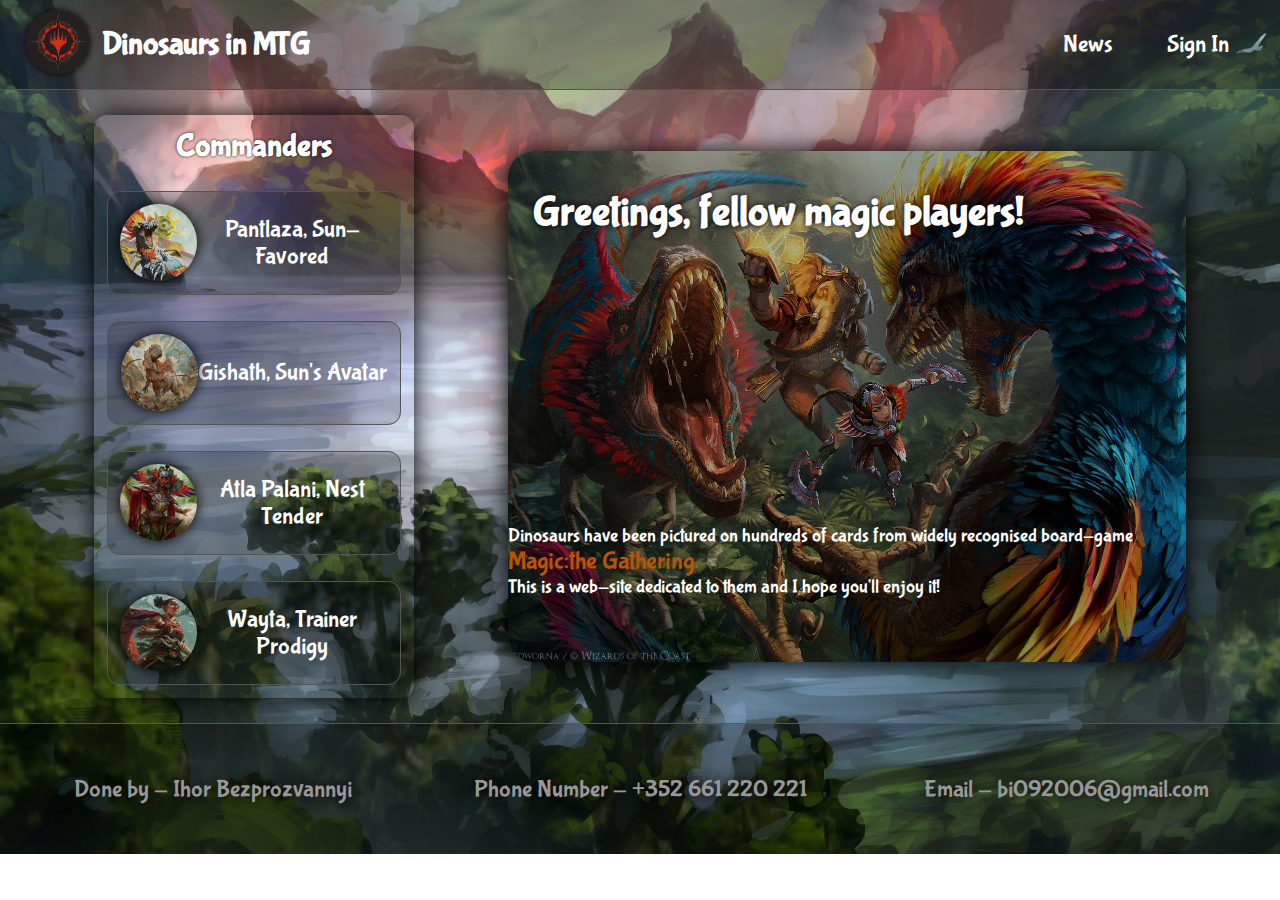
==== index.html @ cd45ddb7 "first commit" ====
<!DOCTYPE html>
<html lang="en">

<head>
    <meta charset="UTF-8">
    <meta name="viewport" content="width=device-width, initial-scale=1.0">

    <link rel="stylesheet" href="style.css">

    <link rel="preconnect" href="https://fonts.googleapis.com">
    <link rel="preconnect" href="https://fonts.gstatic.com" crossorigin>
    <link href="https://fonts.googleapis.com/css2?family=Bubblegum+Sans&display=swap" rel="stylesheet">

    <link rel="preconnect" href="https://fonts.googleapis.com">
    <link rel="preconnect" href="https://fonts.gstatic.com" crossorigin>
    <link href="https://fonts.googleapis.com/css2?family=Rubik+Burned&family=Shantell+Sans:ital,wght@0,300..800;1,300..800&display=swap" rel="stylesheet">
    
    <title>Dinos</title>
</head>

<body>
    <header>
        <div>
            <a href="index.html"><img src="img/logo.jpg" alt="" class="logo"></a>
            <h1>Dinosaurs in MTG</h1>
        </div>
        <nav>
            <a href="empty.html">News</a>
            <a href="sign_in.html">Sign In</a>
        </nav>
    </header>
    <main>
        <div class="CommandersDiv">
            <div class="CommandersGridDiv">
                <h2>Commanders</h2>
                <div class="GridElementDiv">
                    <img src="img/pantlaza icon.jpg" alt="Pantlaza">
                    <a href="empty.html">Pantlaza, Sun-Favored</a>
                </div>
                <div class="GridElementDiv">
                    <img src="img/gishath icon.jpg" alt="Gishath">
                    <a href="empty.html">Gishath, Sun's Avatar</a>
                </div>
                <div class="GridElementDiv">
                    <img src="img/alta palani icon.jpg" alt="Atla Palani">
                    <a href="empty.html">Atla Palani, Nest Tender</a>
                </div>
                <div class="GridElementDiv">
                    <img src="img/wayta icon.jpg" alt="Wayta">
                    <a href="empty.html">Wayta, Trainer Prodigy</a>
                </div>
            </div>
        </div>
        <div class="GreetingsDiv">
            <div class="EntranceDiv">
                <div class="EntranceTitleDiv">
                    <h1>Greetings, fellow magic players!</h1>
                </div>
                <div class="EntranceTextDiv">
                    <p>
                        Dinosaurs have been pictured on hundreds of cards from widely recognised board-game <span class="Magic">Magic:the Gathering.</span> 
                    </p>
                    <p>
                        This is a web-site dedicated to them and I hope you'll enjoy it! 
                    </p>
                </div>
                <img src="img/sample1.jpg" alt="">
            </div>
        </div>  
    </main>
    <footer>
        <p>Done by - Ihor Bezprozvannyi</p>
        <p>Phone Number - +352 661 220 221</p>
        <p>Email - bi092006@gmail.com</p>
    </footer>
</body>

</html>
---- style.css ----
*{
    box-sizing: border-box;
    margin: 0;
    padding: 0;
    color: white;
    font-family:  "Bubblegum Sans", sans-serif;
}

body{
    background-image: url(img/main_back.jpg);
    background-position: center;
    background-repeat: no-repeat;
    background-size: cover  ;
}


header{
    top: 0;
    position: sticky;
    z-index: 2;
    height: 7vw;
    padding: 0vw 2vw;
    display: flex;
    align-items: center;
    justify-content: space-between;
    background-color: #00000044;
    border-bottom: 0.1vw solid rgb(85, 85, 85);
}

header div{
    display: flex;
    align-items: center;
}
.logo{
    margin-right: 1vw;
    width: 5vw;
    border-radius: 50%;
    transition: 0.3s ;
    filter: brightness(85%);
    box-shadow: 0 0 0.5vw black;
}
.logo:hover{
    box-shadow: 0 0 0.5vw rgb(71, 71, 71);
    transition: 0.3s ;
}
nav a{
    font-size: 1.5em;
    margin: 0 2vw;
    text-decoration: none;
    transition: 0.2s;
}
nav a:hover{
    color: rgb(247, 126, 28) ;
    text-shadow: 0.1vw 0.1vw 0 rgb(83, 83, 83);
    font-size: 1.7em;
    transition: font-size 0.2s, color 0.2s;
}
main{
    display: flex;
    align-items: center;
    justify-content: space-evenly;
    margin-top: 2vw;
}


.GreetingDiv{
    width: 60%;
}
.EntranceDiv{
    z-index: 0;
    position: relative;
    display: flex;
    align-items: center;
}
.EntranceDiv img{
    border-radius: 2vw;
    box-shadow: 0vw 0vw 2vw rgb(0, 0, 0);
    filter: brightness(70%);
    width: 53vw;
    transition: 0.2s;
}
.EntranceDiv img:hover{
    box-shadow: 0vw 0vw 3vw rgb(0, 0, 0);
    transition: 0.2s;
}
.EntranceTitleDiv{
    z-index: 1;
    font-size: 1.3em;
    position: absolute;
    left: 2vw;
    top: 3vw;
}
.EntranceTitleDiv h1{
    color: rgb(255, 255, 255);
    text-shadow: 0 0 0.5vw black;
}
.EntranceTextDiv{
    z-index: 1;
    font-size: 1.2em;
    position: absolute;
    bottom: 5vw;
    right: 1vw;  
}
.Magic{
    font-size: 1.3em ;
    color: rgb(180, 85, 7);
}


.CommandersDiv{
    box-shadow: 0vw 0vw 2vw rgb(0, 0, 0);
    background-color: #00000000;
    width: 25%;
    border-radius: 1vw;
    padding: 1vw;
    transition: 0.15s;
}
.CommandersDiv:hover{
    box-shadow: 0vw 0vw 3vw rgb(0, 0, 0);
    transition: 0.15s;
}
.CommandersGridDiv{
    display: grid;
    grid-template-columns: 1fr;
    position: relative;
    text-align: center;
}
.CommandersGridDiv h2{
    text-shadow: 0 0 0.2vw black;
    font-size: 2em;
}
.GridElementDiv{
    background-color: #0000002d;
    display: flex;
    flex-direction: row;
    align-items: center;
    justify-content: space-around;
    margin-top: 2vw;
    font-size: 1.5em;
    border-radius: 1vw;
    border: 0.1vw solid rgb(85, 85, 85);
    padding: 1vw;
    transition: 0.1s;
}
.GridElementDiv a{
    text-decoration: none;
}
.GridElementDiv:hover{
    background-color: rgba(0, 0, 0, 0.541); 
    transition: 0.1s;  
}
.GridElementDiv a:hover{
    color: rgb(247, 126, 28) ;
    text-shadow: 0 0 0.5vw black;
    transition: 0.1s;
}
.CommandersGridDiv img{
    filter: brightness(90%);
    width: 6vw;
    border-radius: 4vw;
    box-shadow: 0 0 1vw rgb(0, 0, 0);
}


footer{
    background-color: #00000041;
    margin-top: 2vw;
    position: relative;
    display: flex;
    text-align: center;
    border-top: 0.1vw solid rgb(85, 85, 85);
}
footer p {
    flex: 1;
    margin: 4vw 0 4vw 0;
    font-size: 1.5em;
    color: rgb(151, 151, 151);
    text-shadow: 0 0 1vw rgb(0, 0, 0);
}
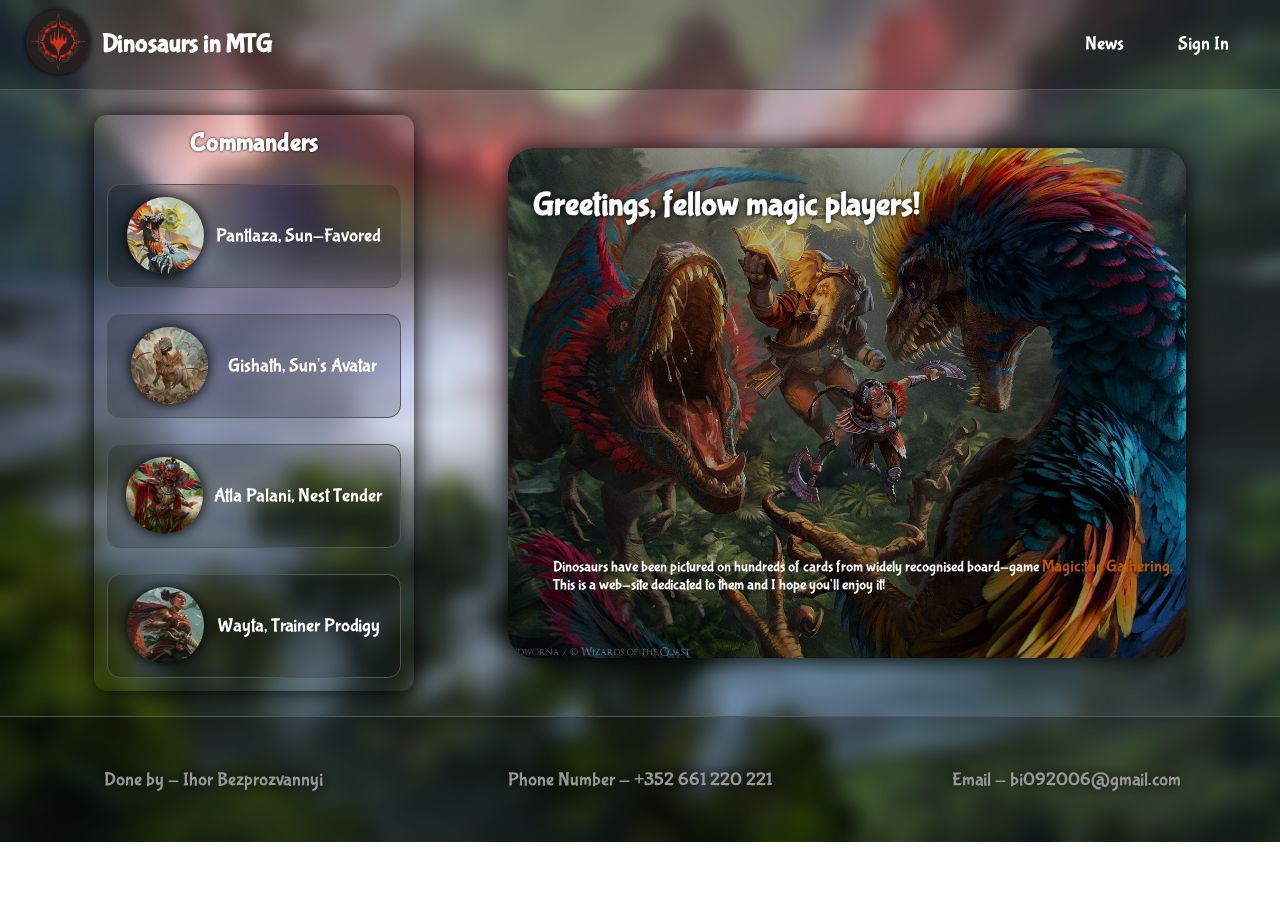
==== commit 3d57a797: "almost finished" ====
--- a/index.html
+++ b/index.html
@@ -35,15 +35,15 @@
                 <h2>Commanders</h2>
                 <div class="GridElementDiv">
                     <img src="img/pantlaza icon.jpg" alt="Pantlaza">
-                    <a href="empty.html">Pantlaza, Sun-Favored</a>
+                    <a href="pantlaza.html">Pantlaza, Sun-Favored</a>
                 </div>
                 <div class="GridElementDiv">
                     <img src="img/gishath icon.jpg" alt="Gishath">
-                    <a href="empty.html">Gishath, Sun's Avatar</a>
+                    <a href="gishath.html">Gishath, Sun's Avatar</a>
                 </div>
                 <div class="GridElementDiv">
                     <img src="img/alta palani icon.jpg" alt="Atla Palani">
-                    <a href="empty.html">Atla Palani, Nest Tender</a>
+                    <a href="atla_palani.html">Atla Palani, Nest Tender</a>
                 </div>
                 <div class="GridElementDiv">
                     <img src="img/wayta icon.jpg" alt="Wayta">
--- a/style.css
+++ b/style.css
@@ -11,6 +11,7 @@
     background-position: center;
     background-repeat: no-repeat;
     background-size: cover  ;
+    backdrop-filter: blur(10px);
 }
 
 
@@ -31,6 +32,9 @@
     display: flex;
     align-items: center;
 }
+header div h1{
+    font-size: 2vw;
+}
 .logo{
     margin-right: 1vw;
     width: 5vw;
@@ -44,7 +48,7 @@
     transition: 0.3s ;
 }
 nav a{
-    font-size: 1.5em;
+    font-size: 1.5vw;
     margin: 0 2vw;
     text-decoration: none;
     transition: 0.2s;
@@ -52,7 +56,7 @@
 nav a:hover{
     color: rgb(247, 126, 28) ;
     text-shadow: 0.1vw 0.1vw 0 rgb(83, 83, 83);
-    font-size: 1.7em;
+    font-size: 1.7vw;
     transition: font-size 0.2s, color 0.2s;
 }
 main{
@@ -85,7 +89,7 @@
 }
 .EntranceTitleDiv{
     z-index: 1;
-    font-size: 1.3em;
+    font-size: 1.3vw;
     position: absolute;
     left: 2vw;
     top: 3vw;
@@ -96,13 +100,13 @@
 }
 .EntranceTextDiv{
     z-index: 1;
-    font-size: 1.2em;
+    font-size: 1.2vw;
     position: absolute;
     bottom: 5vw;
     right: 1vw;  
 }
 .Magic{
-    font-size: 1.3em ;
+    font-size: 1.3vw ;
     color: rgb(180, 85, 7);
 }
 
@@ -127,7 +131,7 @@
 }
 .CommandersGridDiv h2{
     text-shadow: 0 0 0.2vw black;
-    font-size: 2em;
+    font-size: 2vw;
 }
 .GridElementDiv{
     background-color: #0000002d;
@@ -136,7 +140,7 @@
     align-items: center;
     justify-content: space-around;
     margin-top: 2vw;
-    font-size: 1.5em;
+    font-size: 1.5vw;
     border-radius: 1vw;
     border: 0.1vw solid rgb(85, 85, 85);
     padding: 1vw;
@@ -173,7 +177,7 @@
 footer p {
     flex: 1;
     margin: 4vw 0 4vw 0;
-    font-size: 1.5em;
+    font-size: 1.5vw;
     color: rgb(151, 151, 151);
     text-shadow: 0 0 1vw rgb(0, 0, 0);
 }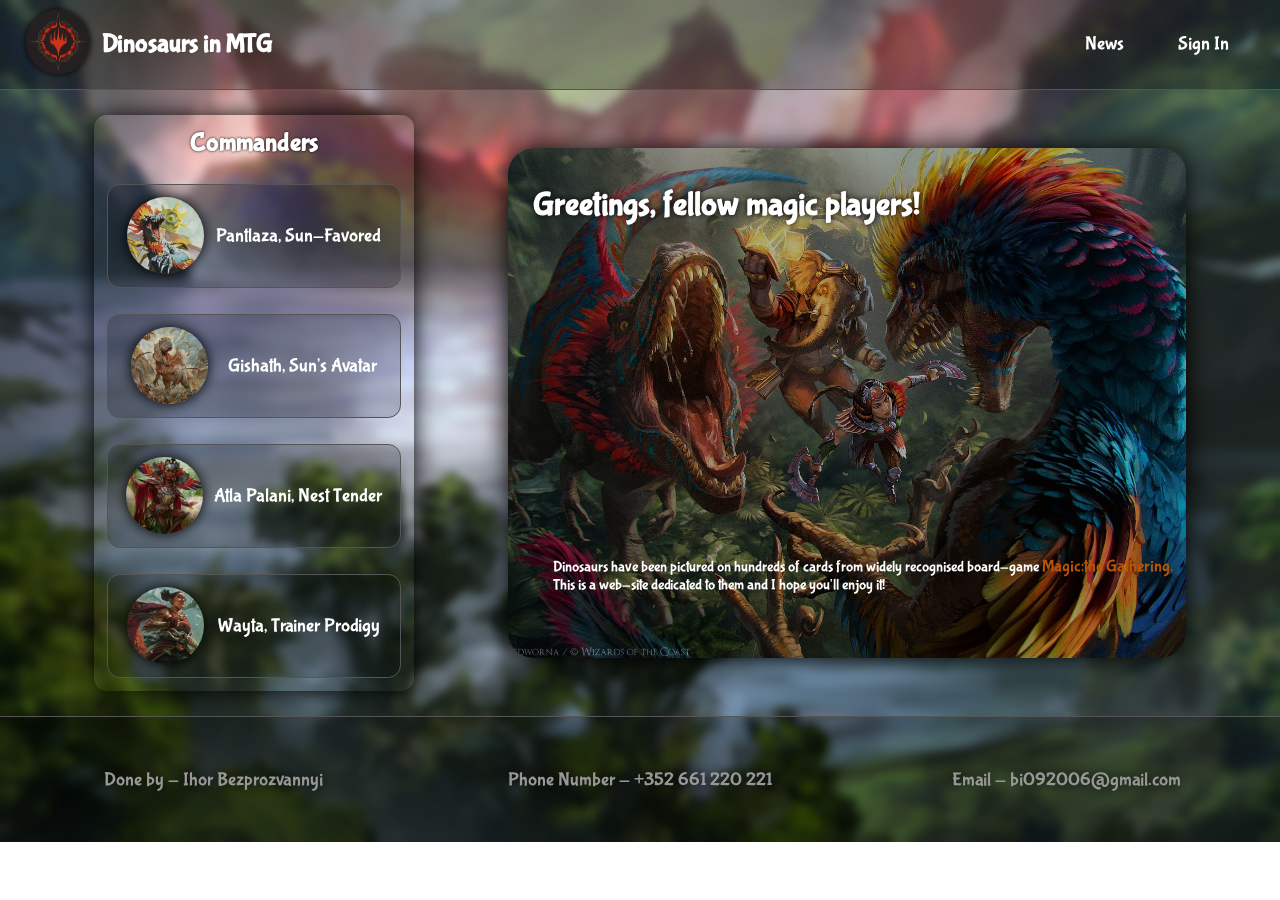
==== commit 74fc6d0c: "finished ig" ====
--- a/index.html
+++ b/index.html
@@ -25,7 +25,7 @@
             <h1>Dinosaurs in MTG</h1>
         </div>
         <nav>
-            <a href="empty.html">News</a>
+            <a href="news.html">News</a>
             <a href="sign_in.html">Sign In</a>
         </nav>
     </header>
@@ -47,7 +47,7 @@
                 </div>
                 <div class="GridElementDiv">
                     <img src="img/wayta icon.jpg" alt="Wayta">
-                    <a href="empty.html">Wayta, Trainer Prodigy</a>
+                    <a href="wayta.html">Wayta, Trainer Prodigy</a>
                 </div>
             </div>
         </div>
--- a/style.css
+++ b/style.css
@@ -11,7 +11,7 @@
     background-position: center;
     background-repeat: no-repeat;
     background-size: cover  ;
-    backdrop-filter: blur(10px);
+    backdrop-filter: blur(5px);
 }
 
 
@@ -180,4 +180,4 @@
     font-size: 1.5vw;
     color: rgb(151, 151, 151);
     text-shadow: 0 0 1vw rgb(0, 0, 0);
-}+}
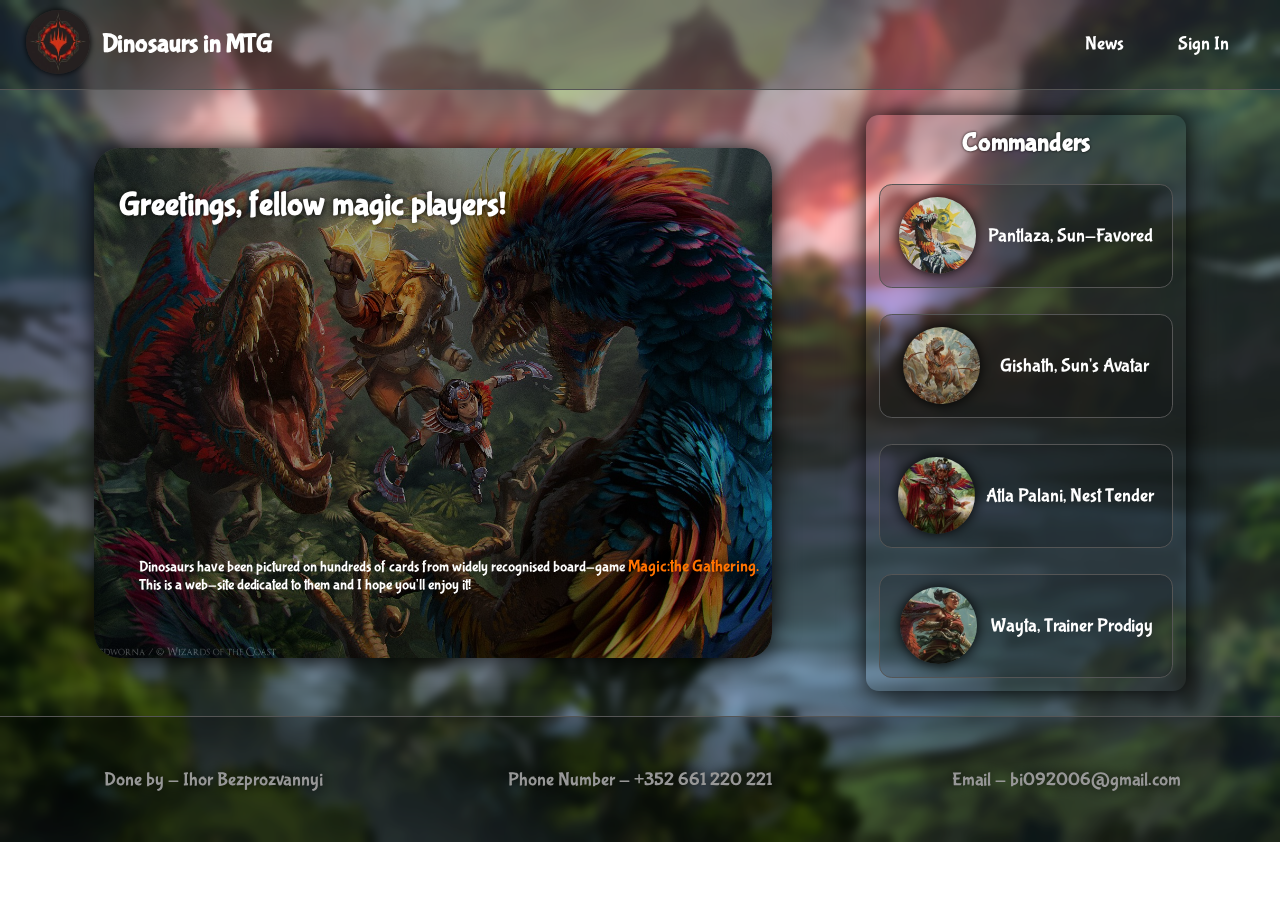
==== commit e51e9b22: "phone adjust a bit" ====
--- a/index.html
+++ b/index.html
@@ -6,6 +6,7 @@
     <meta name="viewport" content="width=device-width, initial-scale=1.0">
 
     <link rel="stylesheet" href="style.css">
+    <link rel="stylesheet" href="phone_main.css">
 
     <link rel="preconnect" href="https://fonts.googleapis.com">
     <link rel="preconnect" href="https://fonts.gstatic.com" crossorigin>
@@ -30,6 +31,22 @@
         </nav>
     </header>
     <main>
+        <div class="GreetingsDiv">
+            <div class="EntranceDiv">
+                <div class="EntranceTitleDiv">
+                    <h1>Greetings, fellow magic players!</h1>
+                </div>
+                <div class="EntranceTextDiv">
+                    <p>
+                        Dinosaurs have been pictured on hundreds of cards from widely recognised board-game <span class="Magic">Magic:the Gathering.</span> 
+                    </p>
+                    <p>
+                        This is a web-site dedicated to them and I hope you'll enjoy it! 
+                    </p>
+                </div>
+                <img src="img/sample1.jpg" alt="">
+            </div>
+        </div>  
         <div class="CommandersDiv">
             <div class="CommandersGridDiv">
                 <h2>Commanders</h2>
@@ -51,22 +68,6 @@
                 </div>
             </div>
         </div>
-        <div class="GreetingsDiv">
-            <div class="EntranceDiv">
-                <div class="EntranceTitleDiv">
-                    <h1>Greetings, fellow magic players!</h1>
-                </div>
-                <div class="EntranceTextDiv">
-                    <p>
-                        Dinosaurs have been pictured on hundreds of cards from widely recognised board-game <span class="Magic">Magic:the Gathering.</span> 
-                    </p>
-                    <p>
-                        This is a web-site dedicated to them and I hope you'll enjoy it! 
-                    </p>
-                </div>
-                <img src="img/sample1.jpg" alt="">
-            </div>
-        </div>  
     </main>
     <footer>
         <p>Done by - Ihor Bezprozvannyi</p>
--- a/style.css
+++ b/style.css
@@ -7,6 +7,8 @@
 }
 
 body{
+    width: 100%;
+    height: 100%;
     background-image: url(img/main_back.jpg);
     background-position: center;
     background-repeat: no-repeat;
@@ -79,7 +81,7 @@
 .EntranceDiv img{
     border-radius: 2vw;
     box-shadow: 0vw 0vw 2vw rgb(0, 0, 0);
-    filter: brightness(70%);
+    filter: brightness(60%);
     width: 53vw;
     transition: 0.2s;
 }
@@ -107,7 +109,8 @@
 }
 .Magic{
     font-size: 1.3vw ;
-    color: rgb(180, 85, 7);
+    color: rgb(255, 115, 0);
+    text-shadow: 0 0 1vw black;
 }
 
 
--- a/phone_main.css
+++ b/phone_main.css
@@ -0,0 +1,66 @@
+@media screen and (max-width: 600px) {
+    main{
+        flex-direction: column;
+        min-height: 900px;
+        justify-content: space-evenly;
+    }
+    header{
+        height: 10vw;
+    }
+    header div h1{
+        font-size: 4vw;
+    }
+    .logo{
+        width: 8vw;
+        margin-top: 2vw;
+    }
+    nav{
+        display: flex;
+    }
+    nav a{
+        font-size: 2.5vw;
+    }
+
+
+    .EntranceTitleDiv{
+        font-size: 2vw;
+    }
+    .EntranceTextDiv{
+        font-size: 1.7vw;
+    }
+    .Magic{
+        font-size: 2vw;
+    }
+    .EntranceDiv img{
+        width: 80vw ;
+    }
+
+
+    .CommandersDiv{
+        width: 80%;
+        height: 120vw;
+    }
+    .CommandersGridDiv{
+        row-gap: 5vw;
+        padding: 3vw;
+    }
+    .CommandersGridDiv h2{
+        font-size: 4vw;
+    }
+    .GridElementDiv{
+        justify-content: space-around;
+        font-size: 3.5vw;
+        border-radius: 3vw;
+        padding: 2vw;
+    }
+    .CommandersGridDiv img{
+        filter: brightness(90%);
+        width: 15vw;
+        border-radius: 50%;
+    }
+
+
+    footer p {
+        font-size: 2vw;
+    }
+}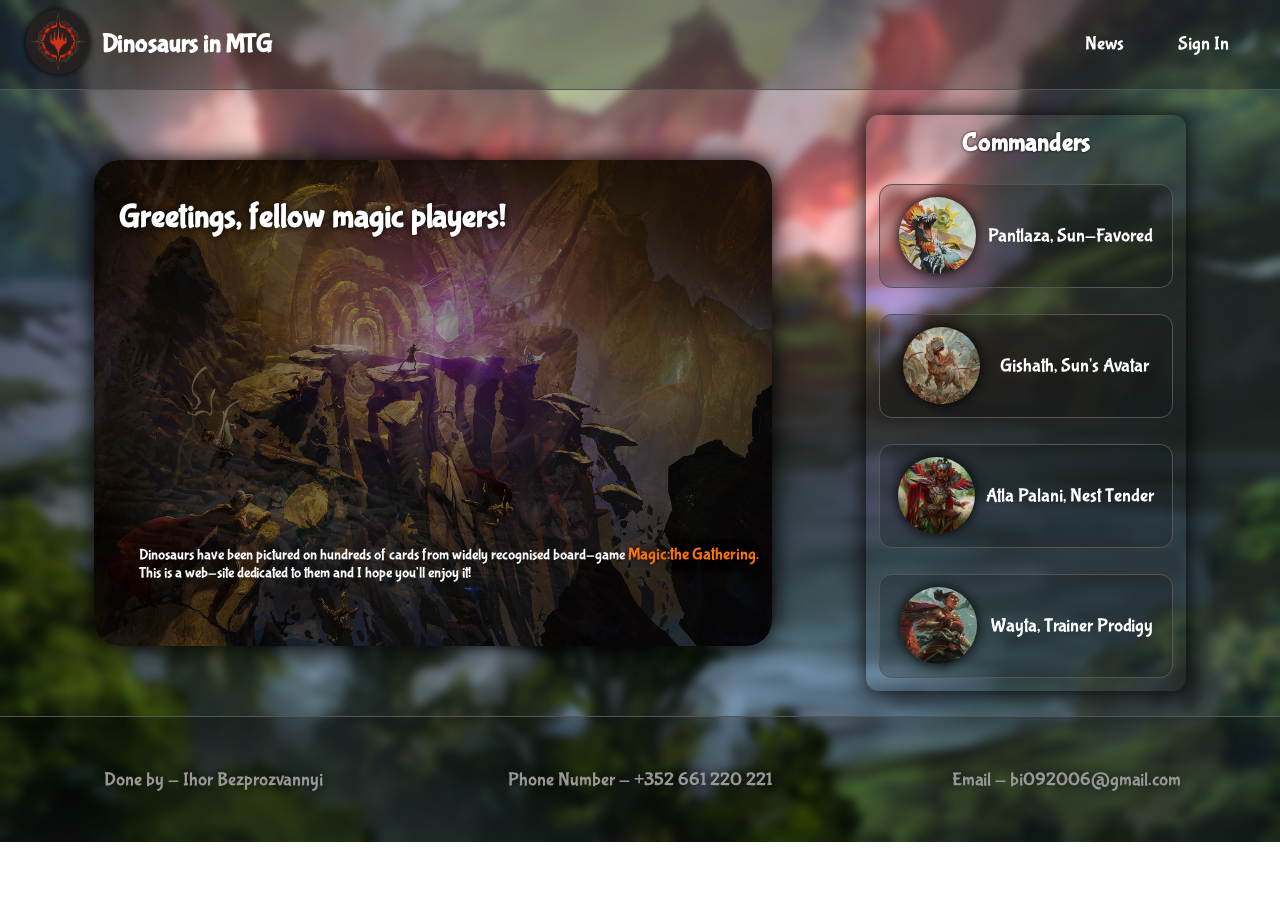
==== commit dd7de8f2: "animation problem" ====
--- a/index.html
+++ b/index.html
@@ -19,7 +19,7 @@
     <title>Dinos</title>
 </head>
 
-<body>
+<body onload="galleryOn()">
     <header>
         <div>
             <a href="index.html"><img src="img/logo.jpg" alt="" class="logo"></a>
@@ -44,7 +44,8 @@
                         This is a web-site dedicated to them and I hope you'll enjoy it! 
                     </p>
                 </div>
-                <img src="img/sample1.jpg" alt="">
+                <img class="slide1" src="img/sample1.jpg" alt="">
+                <img class="slide2" src="img/sample2.jpg" alt="">
             </div>
         </div>  
         <div class="CommandersDiv">
@@ -74,6 +75,8 @@
         <p>Phone Number - +352 661 220 221</p>
         <p>Email - bi092006@gmail.com</p>
     </footer>
+    <script src="script.js"></script>
+    <script src="https://ajax.googleapis.com/ajax/libs/jquery/3.7.1/jquery.min.js"></script>
 </body>
 
 </html>--- a/style.css
+++ b/style.css
@@ -78,17 +78,22 @@
     display: flex;
     align-items: center;
 }
-.EntranceDiv img{
+.slide1, .slide2{
     border-radius: 2vw;
     box-shadow: 0vw 0vw 2vw rgb(0, 0, 0);
     filter: brightness(60%);
     width: 53vw;
+    height: 38vw;
     transition: 0.2s;
 }
-.EntranceDiv img:hover{
+.slide1{
+    position: absolute;
+}
+.slide1:hover{
     box-shadow: 0vw 0vw 3vw rgb(0, 0, 0);
     transition: 0.2s;
 }
+
 .EntranceTitleDiv{
     z-index: 1;
     font-size: 1.3vw;
--- a/phone_main.css
+++ b/phone_main.css
@@ -1,4 +1,7 @@
 @media screen and (max-width: 600px) {
+    body{
+        backdrop-filter: blur(1.5px);
+    }
     main{
         flex-direction: column;
         min-height: 900px;
@@ -18,7 +21,11 @@
         display: flex;
     }
     nav a{
-        font-size: 2.5vw;
+        font-size: 3vw;
+    }
+    nav a:hover{
+        font-size: 3.5vw;
+
     }
 
 
@@ -26,10 +33,10 @@
         font-size: 2vw;
     }
     .EntranceTextDiv{
-        font-size: 1.7vw;
+        font-size: 2.5vw;
     }
     .Magic{
-        font-size: 2vw;
+        font-size: 2.5vw;
     }
     .EntranceDiv img{
         width: 80vw ;
@@ -37,6 +44,7 @@
 
 
     .CommandersDiv{
+        border-radius: 3vw;
         width: 80%;
         height: 120vw;
     }
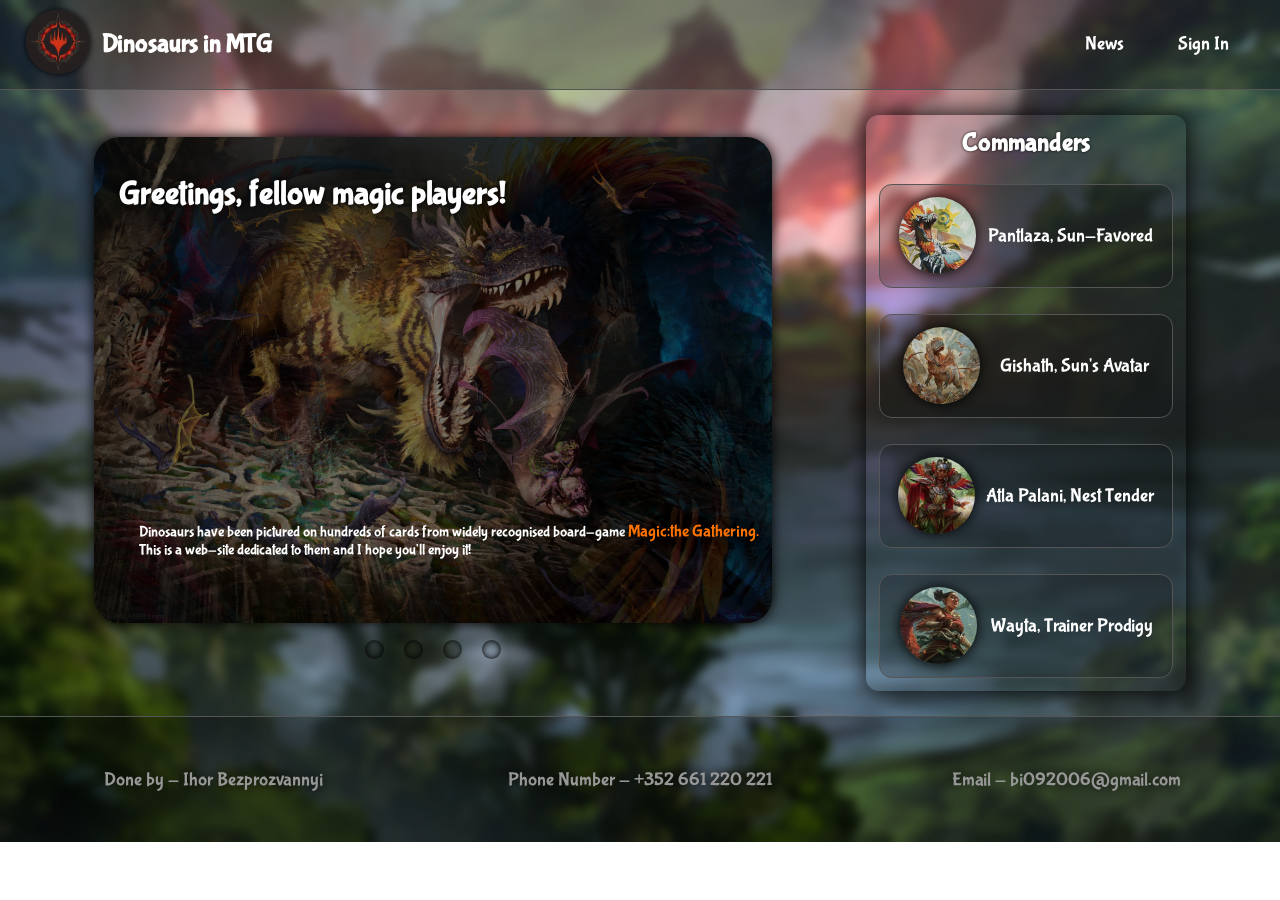
==== commit 8a17a2e7: "manual change added" ====
--- a/index.html
+++ b/index.html
@@ -47,6 +47,12 @@
                 <img class="slide1" src="img/sample1.jpg" alt="">
                 <img class="slide2" src="img/sample2.jpg" alt="">
             </div>
+            <form action="">
+                <input type="radio" name="img" id="img1" class="radio" onclick="changeManual(this)">
+                <input type="radio" name="img" id="img2" class="radio" onclick="changeManual(this)">
+                <input type="radio" name="img" id="img3" class="radio" onclick="changeManual(this)">
+                <input type="radio" name="img" id="img4" class="radio" onclick="changeManual(this)">
+            </form>
         </div>  
         <div class="CommandersDiv">
             <div class="CommandersGridDiv">
--- a/style.css
+++ b/style.css
@@ -77,29 +77,31 @@
     position: relative;
     display: flex;
     align-items: center;
+    box-shadow: 0vw 0vw 1vw rgb(0, 0, 0);
+    border-radius: 2vw;
 }
 .slide1, .slide2{
     border-radius: 2vw;
-    box-shadow: 0vw 0vw 2vw rgb(0, 0, 0);
     filter: brightness(60%);
     width: 53vw;
     height: 38vw;
-    transition: 0.2s;
 }
 .slide1{
     position: absolute;
 }
+.slide2{
+    z-index: 2;
+}
 .slide1:hover{
-    box-shadow: 0vw 0vw 3vw rgb(0, 0, 0);
     transition: 0.2s;
 }
-
 .EntranceTitleDiv{
     z-index: 1;
     font-size: 1.3vw;
     position: absolute;
     left: 2vw;
     top: 3vw;
+    z-index: 3;
 }
 .EntranceTitleDiv h1{
     color: rgb(255, 255, 255);
@@ -111,11 +113,30 @@
     position: absolute;
     bottom: 5vw;
     right: 1vw;  
+    z-index: 3;
 }
 .Magic{
     font-size: 1.3vw ;
     color: rgb(255, 115, 0);
     text-shadow: 0 0 1vw black;
+}
+form{
+    display: flex;
+    justify-content: center;
+    margin-top: 0.5vw;
+}
+.radio{
+    -webkit-appearance: none;
+    display: block;
+    margin: 10px;
+    width: 1.5vw;
+    height: 1.5vw;
+    border-radius: 1vw;
+    cursor: pointer;
+    box-shadow: inset 0 0 0.5vw black; 
+}
+.radio:checked{
+    background-color: rgba(0, 128, 0, 0.521);    
 }
 
 
@@ -128,7 +149,6 @@
     transition: 0.15s;
 }
 .CommandersDiv:hover{
-    box-shadow: 0vw 0vw 3vw rgb(0, 0, 0);
     transition: 0.15s;
 }
 .CommandersGridDiv{
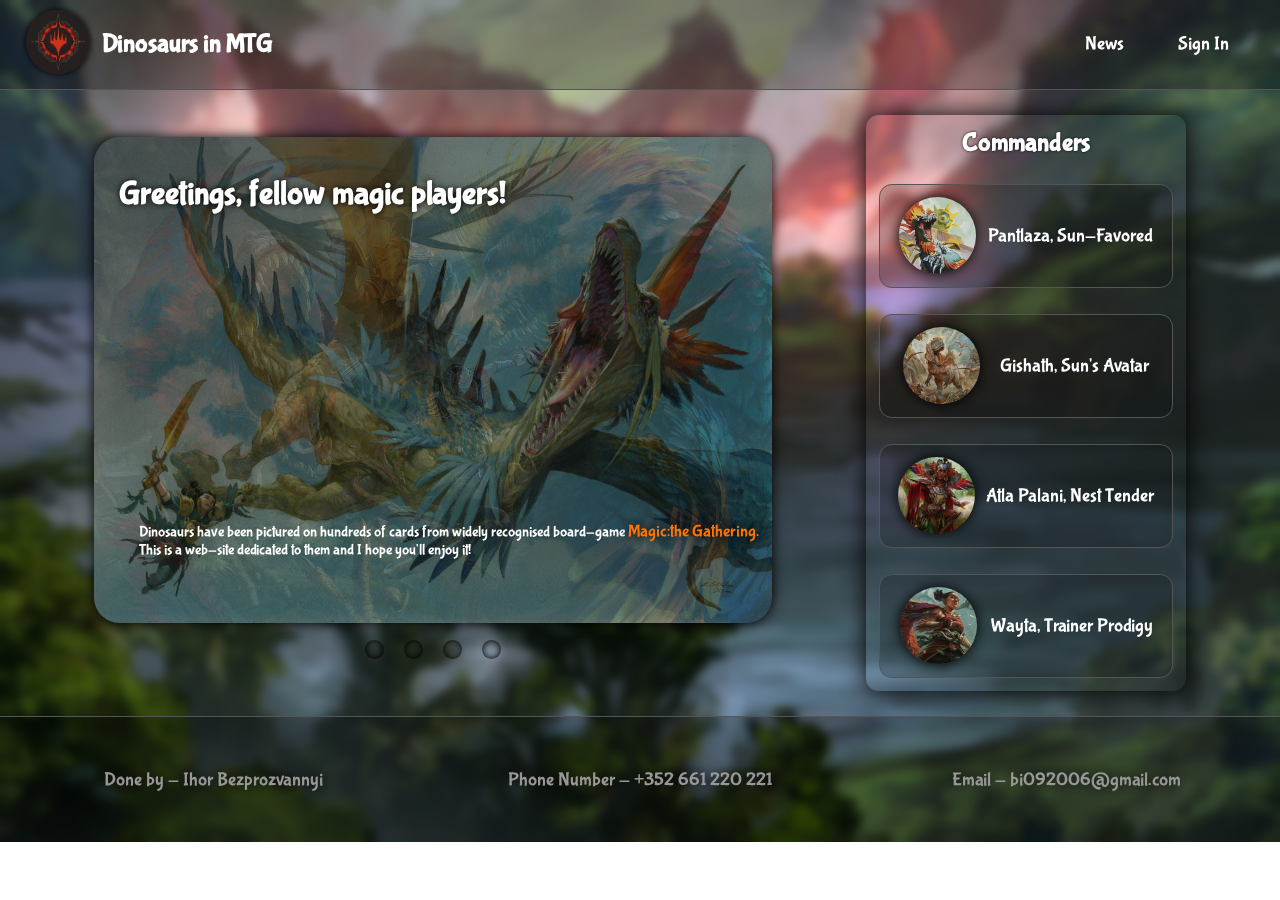
==== commit 1579a11a: "remanaging and radio fixed" ====
--- a/index.html
+++ b/index.html
@@ -5,8 +5,8 @@
     <meta charset="UTF-8">
     <meta name="viewport" content="width=device-width, initial-scale=1.0">
 
-    <link rel="stylesheet" href="style.css">
-    <link rel="stylesheet" href="phone_main.css">
+    <link rel="stylesheet" href="css/style.css">
+    <link rel="stylesheet" href="css/phone_main.css">
 
     <link rel="preconnect" href="https://fonts.googleapis.com">
     <link rel="preconnect" href="https://fonts.gstatic.com" crossorigin>
@@ -48,10 +48,10 @@
                 <img class="slide2" src="img/sample2.jpg" alt="">
             </div>
             <form action="">
+                <input type="radio" name="img" id="img0" class="radio" onclick="changeManual(this)">
                 <input type="radio" name="img" id="img1" class="radio" onclick="changeManual(this)">
                 <input type="radio" name="img" id="img2" class="radio" onclick="changeManual(this)">
                 <input type="radio" name="img" id="img3" class="radio" onclick="changeManual(this)">
-                <input type="radio" name="img" id="img4" class="radio" onclick="changeManual(this)">
             </form>
         </div>  
         <div class="CommandersDiv">
@@ -81,7 +81,7 @@
         <p>Phone Number - +352 661 220 221</p>
         <p>Email - bi092006@gmail.com</p>
     </footer>
-    <script src="script.js"></script>
+    <script src="js/script.js"></script>
     <script src="https://ajax.googleapis.com/ajax/libs/jquery/3.7.1/jquery.min.js"></script>
 </body>
 
--- a/css/style.css
+++ b/css/style.css
@@ -0,0 +1,211 @@
+*{
+    box-sizing: border-box;
+    margin: 0;
+    padding: 0;
+    color: white;
+    font-family:  "Bubblegum Sans", sans-serif;
+}
+
+body{
+    width: 100%;
+    height: 100%;
+    background-image: url(../img/main_back.jpg);
+    background-position: center;
+    background-repeat: no-repeat;
+    background-size: cover  ;
+    backdrop-filter: blur(5px);
+}
+
+
+header{
+    top: 0;
+    position: sticky;
+    z-index: 2;
+    height: 7vw;
+    padding: 0vw 2vw;
+    display: flex;
+    align-items: center;
+    justify-content: space-between;
+    background-color: #00000044;
+    border-bottom: 0.1vw solid rgb(85, 85, 85);
+}
+
+header div{
+    display: flex;
+    align-items: center;
+}
+header div h1{
+    font-size: 2vw;
+}
+.logo{
+    margin-right: 1vw;
+    width: 5vw;
+    border-radius: 50%;
+    transition: 0.3s ;
+    filter: brightness(85%);
+    box-shadow: 0 0 0.5vw black;
+}
+.logo:hover{
+    box-shadow: 0 0 0.5vw rgb(71, 71, 71);
+    transition: 0.3s ;
+}
+nav a{
+    font-size: 1.5vw;
+    margin: 0 2vw;
+    text-decoration: none;
+    transition: 0.2s;
+}
+nav a:hover{
+    color: rgb(247, 126, 28) ;
+    text-shadow: 0.1vw 0.1vw 0 rgb(83, 83, 83);
+    font-size: 1.7vw;
+    transition: font-size 0.2s, color 0.2s;
+}
+main{
+    display: flex;
+    align-items: center;
+    justify-content: space-evenly;
+    margin-top: 2vw;
+}
+
+
+.GreetingDiv{
+    width: 60%;
+}
+.EntranceDiv{
+    z-index: 0;
+    position: relative;
+    display: flex;
+    align-items: center;
+    box-shadow: 0vw 0vw 1vw rgb(0, 0, 0);
+    border-radius: 2vw;
+}
+.slide1, .slide2{
+    border-radius: 2vw;
+    filter: brightness(60%);
+    width: 53vw;
+    height: 38vw;
+}
+.slide1{
+    position: absolute;
+}
+.slide2{
+    z-index: 2;
+}
+.slide1:hover{
+    transition: 0.2s;
+}
+.EntranceTitleDiv{
+    z-index: 1;
+    font-size: 1.3vw;
+    position: absolute;
+    left: 2vw;
+    top: 3vw;
+    z-index: 3;
+}
+.EntranceTitleDiv h1{
+    color: rgb(255, 255, 255);
+    text-shadow: 0 0 0.5vw black;
+}
+.EntranceTextDiv{
+    z-index: 1;
+    font-size: 1.2vw;
+    position: absolute;
+    bottom: 5vw;
+    right: 1vw;  
+    z-index: 3;
+}
+.Magic{
+    font-size: 1.3vw ;
+    color: rgb(255, 115, 0);
+    text-shadow: 0 0 1vw black;
+}
+form{
+    display: flex;
+    justify-content: center;
+    margin-top: 0.5vw;
+}
+.radio{
+    -webkit-appearance: none;
+    display: block;
+    margin: 10px;
+    width: 1.5vw;
+    height: 1.5vw;
+    border-radius: 1vw;
+    cursor: pointer;
+    box-shadow: inset 0 0 0.5vw black; 
+}
+.radio:checked{
+    background-color: rgba(0, 128, 0, 0.521);    
+}
+
+
+.CommandersDiv{
+    box-shadow: 0vw 0vw 2vw rgb(0, 0, 0);
+    background-color: #00000000;
+    width: 25%;
+    border-radius: 1vw;
+    padding: 1vw;
+    transition: 0.15s;
+}
+.CommandersDiv:hover{
+    transition: 0.15s;
+}
+.CommandersGridDiv{
+    display: grid;
+    grid-template-columns: 1fr;
+    position: relative;
+    text-align: center;
+}
+.CommandersGridDiv h2{
+    text-shadow: 0 0 0.2vw black;
+    font-size: 2vw;
+}
+.GridElementDiv{
+    background-color: #0000002d;
+    display: flex;
+    flex-direction: row;
+    align-items: center;
+    justify-content: space-around;
+    margin-top: 2vw;
+    font-size: 1.5vw;
+    border-radius: 1vw;
+    border: 0.1vw solid rgb(85, 85, 85);
+    padding: 1vw;
+    transition: 0.1s;
+}
+.GridElementDiv a{
+    text-decoration: none;
+}
+.GridElementDiv:hover{
+    background-color: rgba(0, 0, 0, 0.541); 
+    transition: 0.1s;  
+}
+.GridElementDiv a:hover{
+    color: rgb(247, 126, 28) ;
+    text-shadow: 0 0 0.5vw black;
+    transition: 0.1s;
+}
+.CommandersGridDiv img{
+    filter: brightness(90%);
+    width: 6vw;
+    border-radius: 4vw;
+    box-shadow: 0 0 1vw rgb(0, 0, 0);
+}
+
+
+footer{
+    background-color: #00000041;
+    margin-top: 2vw;
+    position: relative;
+    display: flex;
+    text-align: center;
+    border-top: 0.1vw solid rgb(85, 85, 85);
+}
+footer p {
+    flex: 1;
+    margin: 4vw 0 4vw 0;
+    font-size: 1.5vw;
+    color: rgb(151, 151, 151);
+    text-shadow: 0 0 1vw rgb(0, 0, 0);
+}
--- a/css/phone_main.css
+++ b/css/phone_main.css
@@ -0,0 +1,75 @@
+@media screen and (max-width: 600px) {
+    body{
+        backdrop-filter: blur(1.5px);
+    }
+    main{
+        flex-direction: column;
+        min-height: 900px;
+        justify-content: space-evenly;
+    }
+    header{
+        height: 10vw;
+    }
+    header div h1{
+        font-size: 4vw;
+    }
+    .logo{
+        width: 8vw;
+        margin-top: 2vw;
+    }
+    nav{
+        display: flex;
+    }
+    nav a{
+        font-size: 3vw;
+    }
+    nav a:hover{
+        font-size: 3.5vw;
+
+    }
+
+
+    .EntranceTitleDiv{
+        font-size: 2vw;
+    }
+    .EntranceTextDiv{
+        font-size: 2.5vw;
+    }
+    .Magic{
+        font-size: 2.5vw;
+    }
+    .EntranceDiv img{
+        width: 80vw ;
+        height: 60vw;
+    }
+
+
+    .CommandersDiv{
+        border-radius: 3vw;
+        width: 80%;
+        height: 120vw;
+    }
+    .CommandersGridDiv{
+        row-gap: 5vw;
+        padding: 3vw;
+    }
+    .CommandersGridDiv h2{
+        font-size: 4vw;
+    }
+    .GridElementDiv{
+        justify-content: space-around;
+        font-size: 3.5vw;
+        border-radius: 3vw;
+        padding: 2vw;
+    }
+    .CommandersGridDiv img{
+        filter: brightness(90%);
+        width: 15vw;
+        border-radius: 50%;
+    }
+
+
+    footer p {
+        font-size: 2vw;
+    }
+}